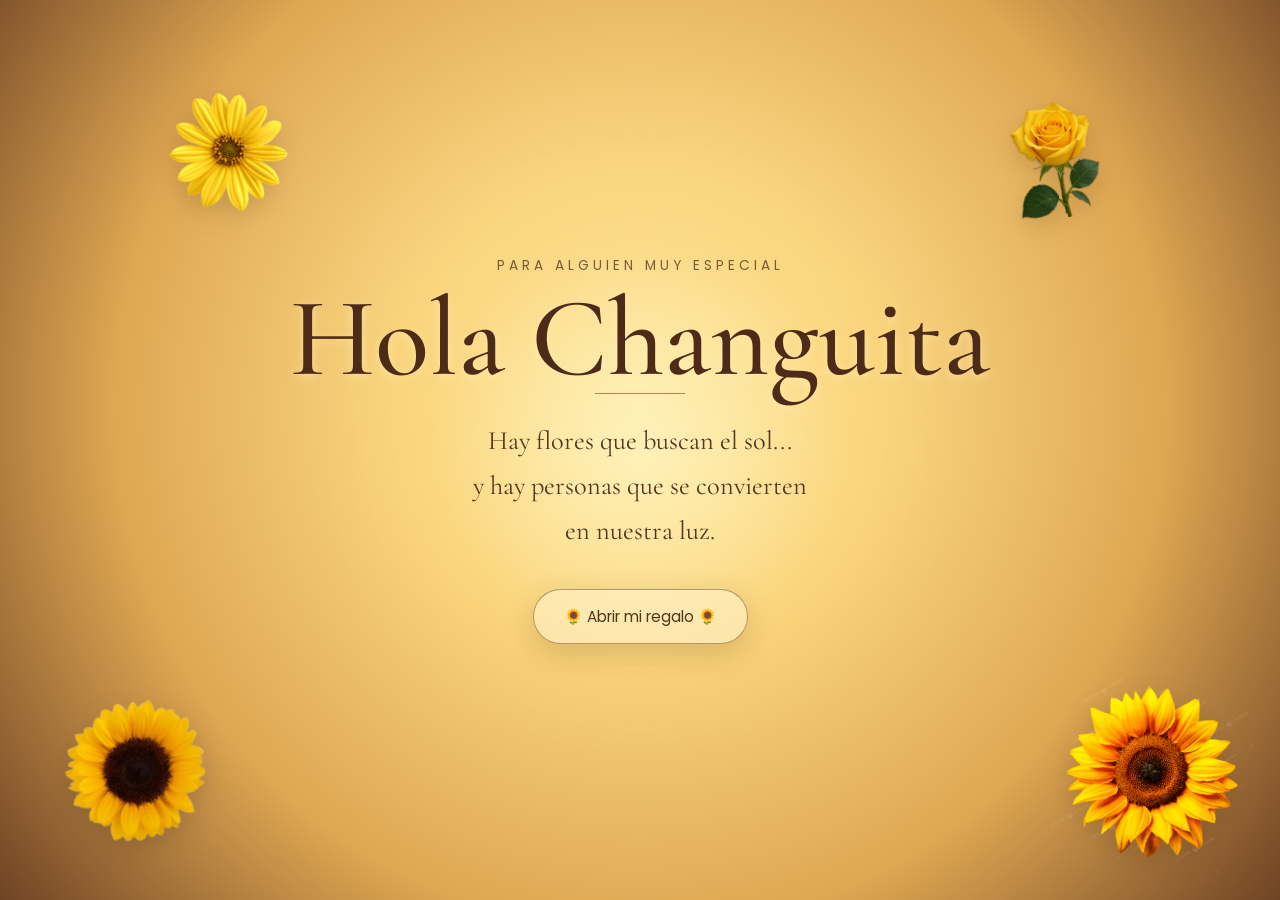
==== index.html @ 6edaa8e0 "Primer commit - proyecto Para-Changuita" ====
<!DOCTYPE html>
<html lang="es">

<head>

    <meta charset="UTF-8">

    <meta name="viewport" content="width=device-width, initial-scale=1.0">

    <title>Para mi Changuita 🌻</title>

    <link rel="stylesheet" href="css/style.css">

</head>


<body class="pagina">


    <!-- =========================================
         TRANSICIÓN ENTRE PÁGINAS
    ========================================== -->

    <div class="transicion-pagina"></div>


    <!-- =========================================
         PÉTALOS
    ========================================== -->

    <div id="petalos"></div>


    <!-- =========================================
         PORTADA
    ========================================== -->

    <main class="hero">

        <div class="luz"></div>


        <!-- Flores decorativas -->

        <img src="img/flores/girasol.png" class="flor-decorativa flor-1" alt="">

        <img src="img/flores/margarita.png" class="flor-decorativa flor-2" alt="">

        <img src="img/flores/girasol2.png" class="flor-decorativa flor-3" alt="">

        <img src="img/flores/rosaamarilla (1).png" class="flor-decorativa flor-4" alt="">


        <!-- =====================================
             CONTENIDO PRINCIPAL
        ====================================== -->

        <div class="hero-contenido">

            <p class="hero-pequeno">
                Para alguien muy especial
            </p>


            <h1>
                Hola Changuita
            </h1>


            


            <div class="linea-dorada"></div>


            <p class="hero-frase">

                Hay flores que buscan el sol...
                <br>

                y hay personas que se convierten
                <br>

                en nuestra luz.

            </p>


            <button id="btnAbrir" class="btn-regalo">
                

                🌻 Abrir mi regalo 🌻

            </button>

        </div>

    </main>


    <script src="js/script.js"></script>

</body>

</html>
---- css/style.css ----
@import url('https://fonts.googleapis.com/css2?family=Cormorant+Garamond:wght@400;500;600&family=Poppins:wght@300;400;500;600&display=swap');


/* =========================================================
   CONFIGURACIÓN GENERAL
========================================================= */

* {
    margin: 0;
    padding: 0;
    box-sizing: border-box;
}

html {
    scroll-behavior: smooth;
}

body {
    margin: 0;
    padding: 0;
    overflow-x: hidden;
    font-family: "Poppins", sans-serif;
    background: #f6d58c;
}

button,
a {
    -webkit-tap-highlight-color: transparent;
}

button {
    font-family: inherit;
}

img {
    max-width: 100%;
}


/* =========================================================
   TRANSICIÓN ENTRE PÁGINAS
========================================================= */

.transicion-pagina {
    position: fixed;
    inset: 0;
    z-index: 9999;
    pointer-events: none;

    background: #f7df9b;

    opacity: 0;

    transition:
        opacity 0.5s ease;
}

body.salir-pagina .transicion-pagina {
    opacity: 1;
}


/* =========================================================
   PÉTALOS
========================================================= */

#petalos {
    position: fixed;
    inset: 0;

    z-index: 20;

    pointer-events: none;
    overflow: hidden;
}

.petalo {
    position: absolute;
    top: -30px;

    pointer-events: none;

    animation:
        caerPetalo linear forwards,
        balanceoPetalo ease-in-out infinite;
}

@keyframes caerPetalo {

    from {
        transform:
            translateY(-30px)
            rotate(0deg);
    }

    to {
        transform:
            translateY(110vh)
            rotate(360deg);
    }
}

@keyframes balanceoPetalo {

    0%,
    100% {
        margin-left: 0;
    }

    50% {
        margin-left: 35px;
    }
}


/* =========================================================
   =========================================================
   PÁGINA 1 — PORTADA
   =========================================================
   ========================================================= */

.hero {

    position: relative;

    min-height: 100vh;
    min-height: 100svh;

    width: 100%;

    display: flex;
    align-items: center;
    justify-content: center;

    overflow: hidden;

    background:
        radial-gradient(
            circle at 50% 45%,

            rgba(255, 239, 180, 0.85),

            rgba(255, 214, 115, 0.45) 30%,

            rgba(214, 151, 62, 0.75) 65%,

            rgba(104, 59, 31, 0.95) 100%
        );
}


/* =========================================================
   LUZ DE PORTADA
========================================================= */

.luz {

    position: absolute;

    width: 650px;
    height: 650px;

    border-radius: 50%;

    background:
        radial-gradient(
            circle,

            rgba(255, 244, 190, 0.75),

            rgba(255, 210, 100, 0.20) 45%,

            transparent 70%
        );

    filter: blur(10px);

    pointer-events: none;
}


/* =========================================================
   CONTENIDO PORTADA
========================================================= */

.hero-contenido {

    position: relative;

    z-index: 10;

    width: min(90%, 850px);

    padding: 40px 20px;

    text-align: center;

    animation:
        aparecerHero
        1.5s
        ease
        forwards;
}

@keyframes aparecerHero {

    from {
        opacity: 0;

        transform:
            translateY(25px);
    }

    to {
        opacity: 1;

        transform:
            translateY(0);
    }
}


.hero-pequeno {

    margin:
        0 0 10px;

    font-size:
        0.85rem;

    letter-spacing:
        4px;

    text-transform:
        uppercase;

    color:
        rgba(80, 48, 25, 0.75);
}


.hero h1 {

    margin: 0;

    font-family:
        "Cormorant Garamond",
        serif;

    font-size:
        clamp(4rem, 10vw, 7rem);

    font-weight:
        500;

    line-height:
        0.95;

    color:
        #4e2b18;

    text-shadow:
        0 3px 10px
        rgba(255, 240, 180, 0.6);
}


.hero h2 {

    margin:
        15px 0 20px;

    font-family:
        "Cormorant Garamond",
        serif;

    font-size:
        clamp(1.8rem, 4vw, 3rem);

    font-weight:
        400;

    font-style:
        italic;

    color:
        #704421;
}


.linea-dorada {

    width:
        90px;

    height:
        1px;

    margin:
        0 auto 25px;

    background:
        #8b5a2b;

    opacity:
        0.7;
}


.hero-frase {

    margin:
        0 auto 35px;

    max-width:
        650px;

    font-family:
        "Cormorant Garamond",
        serif;

    font-size:
        clamp(1.25rem, 3vw, 1.65rem);

    line-height:
        1.7;

    color:
        #57341f;
}


/* =========================================================
   BOTÓN PORTADA
========================================================= */

.btn-regalo {

    position: relative;

    padding:
        15px 30px;

    border:
        1px solid
        rgba(111, 70, 29, 0.5);

    border-radius:
        50px;

    background:
        rgba(255, 245, 210, 0.55);

    color:
        #56331c;

    font-family:
        "Poppins",
        sans-serif;

    font-size:
        0.95rem;

    cursor:
        pointer;

    backdrop-filter:
        blur(8px);

    box-shadow:
        0 10px 30px
        rgba(75, 40, 15, 0.18);

    transition:
        transform 0.3s ease,
        background 0.3s ease,
        box-shadow 0.3s ease;
}

.btn-regalo:hover {

    transform:
        translateY(-4px);

    background:
        rgba(255, 250, 225, 0.85);

    box-shadow:
        0 15px 35px
        rgba(75, 40, 15, 0.25);
}

.btn-regalo:active {

    transform:
        scale(0.97);
}


/* =========================================================
   FLORES DECORATIVAS PORTADA
========================================================= */

.flor-decorativa {

    position:
        absolute;

    z-index:
        2;

    pointer-events:
        none;

    user-select:
        none;

    filter:
        drop-shadow(
            0 8px 12px
            rgba(70, 40, 15, 0.20)
        );

    animation:
        flotarFlor
        5s
        ease-in-out
        infinite;
}

.flor-1 {

    width:
        170px;

    left:
        4%;

    bottom:
        5%;

    transform:
        rotate(-15deg);
}

.flor-2 {

    width:
        125px;

    left:
        13%;

    top:
        10%;

    transform:
        rotate(15deg);

    animation-delay:
        -1s;
}

.flor-3 {

    width:
        180px;

    right:
        3%;

    bottom:
        4%;

    transform:
        rotate(15deg);

    animation-delay:
        -2s;
}

.flor-4 {

    width:
        120px;

    right:
        13%;

    top:
        11%;

    transform:
        rotate(-15deg);

    animation-delay:
        -3s;
}

@keyframes flotarFlor {

    0%,
    100% {
        margin-top:
            0;
    }

    50% {
        margin-top:
            -12px;
    }
}


/* =========================================================
   =========================================================
   PÁGINA 2 — JARDÍN INTERACTIVO
   =========================================================
   ========================================================= */

.jardin {

    position:
        relative;

    min-height:
        100vh;

    min-height:
        100svh;

    width:
        100%;

    overflow:
        hidden;

    padding:
        80px 20px 70px;

    display:
        flex;

    flex-direction:
        column;

    align-items:
        center;

    background:
        radial-gradient(
            circle at 50% 35%,

            rgba(255, 242, 190, 0.95),

            rgba(249, 219, 145, 0.75) 35%,

            rgba(225, 178, 91, 0.75) 70%,

            rgba(125, 76, 39, 0.95) 100%
        );
}


/* =========================================================
   LUZ DEL JARDÍN
========================================================= */

.jardin-luz {

    position:
        absolute;

    width:
        700px;

    height:
        700px;

    top:
        5%;

    left:
        50%;

    transform:
        translateX(-50%);

    border-radius:
        50%;

    background:
        radial-gradient(
            circle,

            rgba(255, 247, 203, 0.65),

            rgba(255, 224, 134, 0.18) 50%,

            transparent 72%
        );

    filter:
        blur(15px);

    pointer-events:
        none;
}


/* =========================================================
   ENCABEZADO JARDÍN
========================================================= */

.jardin-encabezado {

    position:
        relative;

    z-index:
        8;

    width:
        100%;

    max-width:
        720px;

    text-align:
        center;

    margin-bottom:
        45px;
}

.jardin-pequeno {

    margin:
        0 0 8px;

    font-size:
        0.8rem;

    letter-spacing:
        4px;

    text-transform:
        uppercase;

    color:
        rgba(82, 50, 28, 0.72);
}

.jardin h1 {

    margin:
        0;

    font-family:
        "Cormorant Garamond",
        serif;

    font-size:
        clamp(3.2rem, 8vw, 5.5rem);

    font-weight:
        500;

    line-height:
        1;

    color:
        #4e2b18;
}

.jardin-linea {

    width:
        80px;

    height:
        1px;

    margin:
        20px auto;

    background:
        #8b5a2b;

    opacity:
        0.7;
}

.jardin-intro {

    margin:
        0 auto;

    max-width:
        600px;

    font-family:
        "Cormorant Garamond",
        serif;

    font-size:
        1.4rem;

    line-height:
        1.6;

    color:
        #5b3820;
}

.jardin-instruccion {

    margin:
        22px 0 0;

    font-size:
        0.82rem;

    letter-spacing:
        1px;

    color:
        rgba(77, 46, 25, 0.7);
}


/* =========================================================
   FLORES INTERACTIVAS
========================================================= */

.jardin-flores {

    position:
        relative;

    z-index:
        4;

    width:
        min(900px, 100%);

    height:
        470px;

    margin:
        0 auto;
}

.flor-interactiva {

    position:
        absolute;

    display:
        flex;

    align-items:
        center;

    justify-content:
        center;

    padding:
        0;

    border:
        none;

    background:
        transparent;

    cursor:
        pointer;

    z-index:
        6;

    transition:
        filter 0.35s ease;
}

.flor-interactiva img {

    display:
        block;

    width:
        100%;

    height:
        auto;

    pointer-events:
        none;

    filter:
        drop-shadow(
            0 12px 12px
            rgba(70, 40, 15, 0.18)
        );

    transition:
        transform 0.35s ease,
        filter 0.35s ease;
}

.flor-interactiva:hover img {

    transform:
        translateY(-8px)
        scale(1.08);

    filter:
        brightness(1.08)
        drop-shadow(
            0 15px 18px
            rgba(70, 40, 15, 0.25)
        );
}

.flor-interactiva:active img {

    transform:
        translateY(-3px)
        scale(0.96);
}


/* =========================================================
   POSICIONES DE FLORES
========================================================= */

.flor-interactiva-1 {

    width:
        155px;

    left:
        5%;

    bottom:
        55px;

    transform:
        rotate(-8deg);
}

.flor-interactiva-2 {

    width:
        130px;

    left:
        27%;

    top:
        70px;

    transform:
        rotate(7deg);
}

.flor-interactiva-3 {

    width:
        175px;

    left:
        50%;

    bottom:
        35px;

    transform:
        translateX(-50%)
        rotate(-4deg);
}

.flor-interactiva-4 {

    width:
        135px;

    right:
        27%;

    top:
        65px;

    transform:
        rotate(-7deg);
}

.flor-interactiva-5 {

    width:
        155px;

    right:
        5%;

    bottom:
        55px;

    transform:
        rotate(8deg);
}


/* =========================================================
   HOJAS
========================================================= */

.hoja {

    position:
        absolute;

    pointer-events:
        none;

    z-index:
        2;

    opacity:
        0.85;

    filter:
        drop-shadow(
            0 8px 10px
            rgba(60, 40, 15, 0.15)
        );
}

.hoja-1 {

    width:
        190px;

    left:
        12%;

    bottom:
        5px;

    transform:
        rotate(-15deg);
}

.hoja-2 {

    width:
        180px;

    right:
        12%;

    bottom:
        5px;

    transform:
        scaleX(-1)
        rotate(-15deg);
}


/* =========================================================
   ABEJAS — JARDÍN INTERACTIVO
========================================================= */

.jardin-abejas {

    position:
        absolute;

    inset:
        0;

    z-index:
        7;

    pointer-events:
        none;

    overflow:
        hidden;
}

.jardin-abeja {

    position:
        absolute;

    width:
        48px;

    height:
        auto;

    object-fit:
        contain;

    filter:
        drop-shadow(
            0 5px 5px
            rgba(50, 30, 15, 0.20)
        );
}


/* abeja 1 */

.jardin-abeja-1 {

    left:
        12%;

    top:
        38%;

    animation:
        jardinVuelo1
        13s
        ease-in-out
        infinite;
}


/* abeja 2 */

.jardin-abeja-2 {

    right:
        13%;

    top:
        35%;

    animation:
        jardinVuelo2
        15s
        ease-in-out
        infinite;
}


/* abeja 3 */

.jardin-abeja-3 {

    left:
        40%;

    top:
        18%;

    animation:
        jardinVuelo3
        17s
        ease-in-out
        infinite;
}


/* abeja 4 */

.jardin-abeja-4 {

    right:
        35%;

    bottom:
        25%;

    animation:
        jardinVuelo4
        14s
        ease-in-out
        infinite;
}


/* =========================================================
   MOVIMIENTOS ABEJAS
========================================================= */

@keyframes jardinVuelo1 {

    0%,
    100% {
        transform:
            translate(0, 0)
            rotate(8deg);
    }

    25% {
        transform:
            translate(100px, -35px)
            rotate(-8deg);
    }

    50% {
        transform:
            translate(180px, 35px)
            rotate(10deg);
    }

    75% {
        transform:
            translate(70px, 80px)
            rotate(-5deg);
    }
}


@keyframes jardinVuelo2 {

    0%,
    100% {
        transform:
            translate(0, 0)
            rotate(-7deg);
    }

    25% {
        transform:
            translate(-110px, -45px)
            rotate(8deg);
    }

    50% {
        transform:
            translate(-190px, 30px)
            rotate(-8deg);
    }

    75% {
        transform:
            translate(-80px, 80px)
            rotate(5deg);
    }
}


@keyframes jardinVuelo3 {

    0%,
    100% {
        transform:
            translate(0, 0)
            rotate(5deg);
    }

    30% {
        transform:
            translate(90px, 70px)
            rotate(-8deg);
    }

    60% {
        transform:
            translate(-80px, 130px)
            rotate(8deg);
    }
}


@keyframes jardinVuelo4 {

    0%,
    100% {
        transform:
            translate(0, 0)
            rotate(-5deg);
    }

    30% {
        transform:
            translate(-100px, -60px)
            rotate(8deg);
    }

    60% {
        transform:
            translate(80px, -100px)
            rotate(-8deg);
    }
}


/* =========================================================
   RAMOS INFERIORES — JARDÍN
========================================================= */

.jardin-ramos {

    position:
        absolute;

    inset:
        0;

    z-index:
        3;

    pointer-events:
        none;

    overflow:
        hidden;
}

.jardin-ramo {

    position:
        absolute;

    height:
        auto;

    filter:
        drop-shadow(
            0 12px 14px
            rgba(60, 30, 15, 0.22)
        );

    animation:
        jardinRamoRespira
        6s
        ease-in-out
        infinite;
}

.jardin-ramo-1 {

    width:
        250px;

    left:
        -25px;

    bottom:
        -15px;

    transform:
        rotate(-8deg);
}

.jardin-ramo-2 {

    width:
        250px;

    right:
        -25px;

    bottom:
        -15px;

    transform:
        scaleX(-1)
        rotate(-8deg);

    animation-delay:
        -2s;
}

@keyframes jardinRamoRespira {

    0%,
    100% {
        margin-top:
            0;
    }

    50% {
        margin-top:
            -7px;
    }
}


/* =========================================================
   CONTINUAR
========================================================= */

.jardin-continuar {

    position:
        relative;

    z-index:
        8;

    margin-top:
        15px;

    text-align:
        center;
}

.jardin-continuar p {

    margin:
        0 0 18px;

    font-family:
        "Cormorant Garamond",
        serif;

    font-size:
        1.25rem;

    font-style:
        italic;

    color:
        #593720;
}

.btn-continuar {

    display:
        inline-flex;

    align-items:
        center;

    justify-content:
        center;

    padding:
        14px 28px;

    border:
        1px solid
        rgba(110, 69, 30, 0.45);

    border-radius:
        50px;

    background:
        rgba(255, 247, 214, 0.58);

    color:
        #56331c;

    font-size:
        0.9rem;

    text-decoration:
        none;

    backdrop-filter:
        blur(8px);

    box-shadow:
        0 10px 25px
        rgba(70, 40, 15, 0.15);

    transition:
        transform 0.3s ease,
        background 0.3s ease,
        box-shadow 0.3s ease;
}

.btn-continuar:hover {

    transform:
        translateY(-4px);

    background:
        rgba(255, 251, 231, 0.88);

    box-shadow:
        0 15px 30px
        rgba(70, 40, 15, 0.22);
}

.btn-continuar:active {
    transform:
        scale(0.97);
}


/* =========================================================
   MODAL DE LAS FLORES
========================================================= */

.mensaje-flor {

    position:
        fixed;

    inset:
        0;

    z-index:
        1000;

    display:
        flex;

    align-items:
        center;

    justify-content:
        center;

    padding:
        25px;

    background:
        rgba(57, 33, 18, 0.42);

    backdrop-filter:
        blur(7px);

    opacity:
        0;

    visibility:
        hidden;

    transition:
        opacity 0.35s ease,
        visibility 0.35s ease;
}

.mensaje-flor.activo {

    opacity:
        1;

    visibility:
        visible;
}


.mensaje-flor-contenido {

    position:
        relative;

    width:
        min(90%, 440px);

    padding:
        40px 30px 35px;

    text-align:
        center;

    border-radius:
        25px;

    background:
        linear-gradient(
            145deg,
            rgba(255, 249, 226, 0.98),
            rgba(255, 232, 174, 0.96)
        );

    box-shadow:
        0 25px 70px
        rgba(45, 24, 10, 0.3);

    transform:
        translateY(20px)
        scale(0.94);

    transition:
        transform 0.4s ease;
}


/* CORRECCIÓN IMPORTANTE */

.mensaje-flor.activo
.mensaje-flor-contenido {

    transform:
        translateY(0)
        scale(1);
}


.cerrar-mensaje {

    position:
        absolute;

    top:
        12px;

    right:
        16px;

    width:
        35px;

    height:
        35px;

    border:
        none;

    border-radius:
        50%;

    background:
        rgba(100, 60, 25, 0.08);

    color:
        #654020;

    font-size:
        1.7rem;

    line-height:
        1;

    cursor:
        pointer;

    transition:
        background 0.25s ease,
        transform 0.25s ease;
}

.cerrar-mensaje:hover {

    background:
        rgba(100, 60, 25, 0.15);

    transform:
        rotate(90deg);
}


.flor-mensaje-icono {

    width:
        130px;

    height:
        130px;

    margin:
        0 auto 15px;

    display:
        flex;

    align-items:
        center;

    justify-content:
        center;
}

.flor-mensaje-icono img {

    width:
        100%;

    height:
        100%;

    object-fit:
        contain;

    filter:
        drop-shadow(
            0 10px 10px
            rgba(80, 45, 15, 0.16)
        );
}

#textoFlor {

    margin:
        10px auto 0;

    max-width:
        350px;

    font-family:
        "Cormorant Garamond",
        serif;

    font-size:
        1.55rem;

    line-height:
        1.5;

    color:
        #54321f;
}


/* =========================================================
   =========================================================
   PÁGINA 3 — GRAN JARDÍN FINAL
   =========================================================
   ========================================================= */

.gran-jardin {

    position:
        relative;

    width:
        100%;

    min-height:
        100vh;

    min-height:
        100svh;

    overflow:
        hidden;

    display:
        flex;

    align-items:
        center;

    justify-content:
        center;

    background:
        linear-gradient(
            180deg,
            #f6d58c 0%,
            #edb86f 32%,
            #c97850 68%,
            #633d35 100%
        );
}


/* =========================================================
   ATARDECER
========================================================= */

.jardin-atardecer {

    position:
        absolute;

    width:
        900px;

    height:
        900px;

    top:
        50%;

    left:
        50%;

    transform:
        translate(-50%, -50%);

    border-radius:
        50%;

    background:
        radial-gradient(
            circle,

            rgba(255, 239, 174, 0.75),

            rgba(255, 203, 105, 0.35) 35%,

            rgba(232, 139, 82, 0.12) 60%,

            transparent 75%
        );

    filter:
        blur(12px);

    pointer-events:
        none;
}


/* =========================================================
   DESTELLOS
========================================================= */

.destellos {

    position:
        absolute;

    inset:
        0;

    z-index:
        4;

    pointer-events:
        none;
}

.destello {

    position:
        absolute;

    font-family:
        "Cormorant Garamond",
        serif;

    color:
        rgba(255, 239, 174, 0.75);

    text-shadow:
        0 0 12px
        rgba(255, 239, 174, 0.8);

    animation:
        destelloBrillar
        4s
        ease-in-out
        infinite;
}

.destello-1 {
    left: 18%;
    top: 18%;
    font-size: 1.3rem;
}

.destello-2 {
    left: 30%;
    top: 12%;
    font-size: 0.9rem;
    animation-delay: -1s;
}

.destello-3 {
    right: 22%;
    top: 20%;
    font-size: 1.4rem;
    animation-delay: -2s;
}

.destello-4 {
    right: 14%;
    top: 35%;
    font-size: 0.9rem;
    animation-delay: -3s;
}

.destello-5 {
    left: 12%;
    top: 42%;
    font-size: 1rem;
    animation-delay: -1.5s;
}

.destello-6 {
    right: 35%;
    top: 14%;
    font-size: 0.8rem;
    animation-delay: -2.5s;
}

.destello-7 {
    left: 27%;
    bottom: 23%;
    font-size: 1.2rem;
    animation-delay: -0.7s;
}

.destello-8 {
    right: 28%;
    bottom: 26%;
    font-size: 0.9rem;
    animation-delay: -3.2s;
}

@keyframes destelloBrillar {

    0%,
    100% {
        opacity:
            0.25;

        transform:
            scale(0.8)
            rotate(0deg);
    }

    50% {
        opacity:
            1;

        transform:
            scale(1.25)
            rotate(20deg);
    }
}


/* =========================================================
   RAMOS — GRAN JARDÍN FINAL
========================================================= */

.ramos {

    position:
        absolute;

    inset:
        0;

    z-index:
        5;

    pointer-events:
        none;

    overflow:
        hidden;
}

.ramo {

    position:
        absolute;

    height:
        auto;

    filter:
        drop-shadow(
            0 15px 18px
            rgba(60, 30, 15, 0.25)
        );

    animation:
        ramoFlotar
        7s
        ease-in-out
        infinite;
}


/* ramo inferior izquierdo */

.ramo-1 {

    width:
        260px;

    left:
        -35px;

    bottom:
        -30px;

    transform:
        rotate(-7deg);
}


/* ramo superior izquierdo */

.ramo-2 {

    width:
        190px;

    left:
        -35px;

    top:
        5%;

    transform:
        rotate(8deg);

    animation-delay:
        -2s;
}


/* ramo inferior derecho */

.ramo-3 {

    width:
        270px;

    right:
        -40px;

    bottom:
        -30px;

    transform:
        scaleX(-1)
        rotate(-7deg);

    animation-delay:
        -3s;
}


/* ramo superior derecho */

.ramo-4 {

    width:
        190px;

    right:
        -35px;

    top:
        7%;

    transform:
        scaleX(-1)
        rotate(8deg);

    animation-delay:
        -4s;
}

@keyframes ramoFlotar {

    0%,
    100% {
        margin-top:
            0;
    }

    50% {
        margin-top:
            -8px;
    }
}


/* =========================================================
   ABEJAS — GRAN JARDÍN FINAL
========================================================= */

.enjambre {

    position:
        absolute;

    inset:
        0;

    z-index:
        8;

    pointer-events:
        none;

    overflow:
        hidden;
}

.abeja {

    position:
        absolute;

    width:
        48px;

    height:
        auto;

    object-fit:
        contain;

    filter:
        drop-shadow(
            0 6px 7px
            rgba(45, 25, 12, 0.25)
        );
}


/* abeja 1 */

.abeja-1 {

    left:
        17%;

    top:
        30%;

    animation:
        abejaVuelo1
        14s
        ease-in-out
        infinite;
}


/* abeja 2 */

.abeja-2 {

    right:
        17%;

    top:
        27%;

    animation:
        abejaVuelo2
        16s
        ease-in-out
        infinite;
}


/* abeja 3 */

.abeja-3 {

    left:
        30%;

    top:
        16%;

    animation:
        abejaVuelo3
        18s
        ease-in-out
        infinite;
}


/* abeja 4 */

.abeja-4 {

    right:
        32%;

    top:
        16%;

    animation:
        abejaVuelo4
        15s
        ease-in-out
        infinite;
}


/* abeja 5 */

.abeja-5 {

    left:
        38%;

    bottom:
        22%;

    animation:
        abejaVuelo5
        17s
        ease-in-out
        infinite;
}


/* abeja 6 */

.abeja-6 {

    right:
        37%;

    bottom:
        24%;

    animation:
        abejaVuelo6
        19s
        ease-in-out
        infinite;
}


/* =========================================================
   ANIMACIONES ABEJAS FINALES
========================================================= */

@keyframes abejaVuelo1 {

    0%,
    100% {
        transform:
            translate(0, 0)
            rotate(5deg);
    }

    25% {
        transform:
            translate(90px, -50px)
            rotate(-8deg);
    }

    50% {
        transform:
            translate(150px, 30px)
            rotate(8deg);
    }

    75% {
        transform:
            translate(50px, 90px)
            rotate(-4deg);
    }
}


@keyframes abejaVuelo2 {

    0%,
    100% {
        transform:
            translate(0, 0)
            rotate(-5deg);
    }

    25% {
        transform:
            translate(-100px, -40px)
            rotate(8deg);
    }

    50% {
        transform:
            translate(-160px, 45px)
            rotate(-7deg);
    }

    75% {
        transform:
            translate(-60px, 80px)
            rotate(5deg);
    }
}


@keyframes abejaVuelo3 {

    0%,
    100% {
        transform:
            translate(0, 0)
            rotate(6deg);
    }

    30% {
        transform:
            translate(100px, 70px)
            rotate(-7deg);
    }

    60% {
        transform:
            translate(-60px, 120px)
            rotate(8deg);
    }
}


@keyframes abejaVuelo4 {

    0%,
    100% {
        transform:
            translate(0, 0)
            rotate(-5deg);
    }

    30% {
        transform:
            translate(-100px, 60px)
            rotate(7deg);
    }

    60% {
        transform:
            translate(70px, 125px)
            rotate(-8deg);
    }
}


@keyframes abejaVuelo5 {

    0%,
    100% {
        transform:
            translate(0, 0)
            rotate(4deg);
    }

    35% {
        transform:
            translate(-110px, -70px)
            rotate(-7deg);
    }

    70% {
        transform:
            translate(80px, -100px)
            rotate(7deg);
    }
}


@keyframes abejaVuelo6 {

    0%,
    100% {
        transform:
            translate(0, 0)
            rotate(-5deg);
    }

    35% {
        transform:
            translate(100px, -60px)
            rotate(7deg);
    }

    70% {
        transform:
            translate(-80px, -100px)
            rotate(-8deg);
    }
}


/* =========================================================
   CONTENIDO FINAL
========================================================= */

.gran-jardin-contenido {

    position:
        relative;

    z-index:
        20;

    width:
        min(90%, 700px);

    padding:
        40px 20px;

    text-align:
        center;

    animation:
        aparecerJardinFinal
        1.5s
        ease
        forwards;
}

@keyframes aparecerJardinFinal {

    from {
        opacity:
            0;

        transform:
            translateY(25px);
    }

    to {
        opacity:
            1;

        transform:
            translateY(0);
    }
}


.jardin-final {

    margin:
        0 0 10px;

    font-size:
        0.8rem;

    letter-spacing:
        3px;

    text-transform:
        uppercase;

    color:
        rgba(75, 40, 28, 0.72);
}


.gran-jardin .jardin-linea {

    width:
        80px;

    height:
        1px;

    margin:
        20px auto;

    background:
        rgba(88, 47, 30, 0.7);
}


.gran-jardin h1 {

    margin:
        0;

    font-family:
        "Cormorant Garamond",
        serif;

    font-size:
        clamp(4rem, 10vw, 7rem);

    font-weight:
        500;

    line-height:
        0.95;

    color:
        #4d2b22;

    text-shadow:
        0 3px 15px
        rgba(255, 230, 160, 0.35);
}


.gran-jardin-texto {

    margin:
        25px auto 20px;

    font-family:
        "Cormorant Garamond",
        serif;

    font-size:
        clamp(1.25rem, 3vw, 1.6rem);

    line-height:
        1.55;

    color:
        #553328;
}


.gran-jardin-dedicatoria {

    margin:
        10px 0 0;

    font-family:
        "Cormorant Garamond",
        serif;

    font-size:
        1.45rem;

    font-style:
        italic;

    color:
        #573126;
}


/* =========================================================
   FLORES CENTRALES
========================================================= */

.flores-centro {

    display:
        flex;

    justify-content:
        center;

    align-items:
        center;

    gap:
        12px;

    margin:
        22px 0;
}

.flores-centro span {

    display:
        inline-block;

    font-size:
        1.7rem;

    animation:
        latidoFlor
        3s
        ease-in-out
        infinite;
}

.flores-centro span:nth-child(2) {
    animation-delay:
        -1s;
}

.flores-centro span:nth-child(3) {
    animation-delay:
        -2s;
}

@keyframes latidoFlor {

    0%,
    100% {
        transform:
            translateY(0)
            scale(1);
    }

    50% {
        transform:
            translateY(-5px)
            scale(1.08);
    }
}


/* =========================================================
   ÚLTIMA SORPRESA
========================================================= */

.sorpresa-final {

    margin-top:
        28px;

    text-align:
        center;
}

.sorpresa-final p {

    margin:
        0 0 12px;

    font-family:
        "Cormorant Garamond",
        serif;

    font-size:
        1.15rem;

    font-style:
        italic;

    color:
        rgba(76, 40, 30, 0.78);
}


/* =========================================================
   BOTÓN SORPRESA
========================================================= */

.btn-flores {

    padding:
        13px 27px;

    border:
        1px solid
        rgba(110, 69, 30, 0.45);

    border-radius:
        50px;

    background:
        rgba(255, 247, 214, 0.58);

    color:
        #56331c;

    font-family:
        "Poppins",
        sans-serif;

    font-size:
        0.85rem;

    cursor:
        pointer;

    backdrop-filter:
        blur(8px);

    box-shadow:
        0 10px 25px
        rgba(70, 40, 15, 0.18);

    transition:
        transform 0.3s ease,
        background 0.3s ease,
        box-shadow 0.3s ease;
}

.btn-flores:hover {

    transform:
        translateY(-4px);

    background:
        rgba(255, 251, 231, 0.9);

    box-shadow:
        0 15px 35px
        rgba(70, 40, 15, 0.25);
}

.btn-flores:active {

    transform:
        scale(0.95);
}

.btn-flores:disabled {

    cursor:
        default;

    opacity:
        0.75;
}


/* =========================================================
   FLORES DISPARADAS
========================================================= */

.flor-disparada {

    position:
        fixed;

    left:
        50%;

    bottom:
        45px;

    z-index:
        100;

    pointer-events:
        none;

    width:
        45px;

    height:
        45px;

    object-fit:
        contain;

    filter:
        drop-shadow(
            0 6px 8px
            rgba(60, 30, 15, 0.25)
        );

    animation:
        dispararFlor
        2.2s
        cubic-bezier(.15, .75, .25, 1)
        forwards;
}

@keyframes dispararFlor {

    0% {

        opacity:
            0;

        transform:
            translate(-50%, 0)
            scale(0.2)
            rotate(0deg);
    }

    10% {
        opacity:
            1;
    }

    45% {
        opacity:
            1;
    }

    100% {

        opacity:
            0;

        transform:
            translate(
                calc(-50% + var(--x)),
                var(--y)
            )
            scale(var(--escala))
            rotate(var(--rotacion));
    }
}


/* =========================================================
   PIE FINAL
========================================================= */

.gran-jardin-pie {

    position:
        absolute;

    z-index:
        25;

    bottom:
        25px;

    left:
        50%;

    transform:
        translateX(-50%);

    display:
        flex;

    align-items:
        center;

    gap:
        12px;

    white-space:
        nowrap;

    font-family:
        "Cormorant Garamond",
        serif;

    font-size:
        1rem;

    font-style:
        italic;

    color:
        rgba(76, 40, 30, 0.72);
}


/* =========================================================
   =========================================================
   RESPONSIVE — TABLET
   =========================================================
   ========================================================= */

@media (max-width: 900px) {

    /* -----------------------------------------
       JARDÍN
    ----------------------------------------- */

    .jardin-flores {
        max-width:
            760px;
    }

    .flor-interactiva-1 {
        left:
            2%;
    }

    .flor-interactiva-5 {
        right:
            2%;
    }

    .jardin-ramo-1 {
        width:
            220px;
    }

    .jardin-ramo-2 {
        width:
            220px;
    }


    /* -----------------------------------------
       GRAN JARDÍN
    ----------------------------------------- */

    .ramo-1 {
        width:
            220px;
    }

    .ramo-2 {
        width:
            160px;
    }

    .ramo-3 {
        width:
            230px;
    }

    .ramo-4 {
        width:
            160px;
    }

    .abeja {
        width:
            42px;
    }
}


/* =========================================================
   =========================================================
   RESPONSIVE — MÓVIL
   =========================================================
   ========================================================= */

@media (max-width: 700px) {


    /* =====================================================
       PORTADA
    ===================================================== */

    .hero {

        min-height:
            100svh;
    }

    .hero-contenido {

        width:
            94%;

        padding:
            30px 18px;
    }

    .hero-pequeno {

        font-size:
            0.72rem;

        letter-spacing:
            3px;
    }

    .hero h1 {

        font-size:
            clamp(3.4rem, 16vw, 5rem);
    }

    .hero h2 {

        font-size:
            clamp(1.7rem, 7vw, 2.4rem);

        margin:
            12px 0 18px;
    }

    .hero-frase {

        max-width:
            340px;

        font-size:
            1.2rem;

        line-height:
            1.55;
    }

    .btn-regalo {

        padding:
            14px 24px;

        font-size:
            0.85rem;
    }

    .flor-1 {

        width:
            110px;

        left:
            -20px;

        bottom:
            2%;
    }

    .flor-2 {

        width:
            80px;

        left:
            -10px;

        top:
            8%;
    }

    .flor-3 {

        width:
            120px;

        right:
            -20px;

        bottom:
            3%;
    }

    .flor-4 {

        width:
            80px;

        right:
            -5px;

        top:
            8%;
    }


    /* =====================================================
       JARDÍN INTERACTIVO
    ===================================================== */

    .jardin {

        min-height:
            100svh;

        padding:
            65px 15px 55px;
    }

    .jardin-encabezado {

        margin-bottom:
            15px;
    }

    .jardin-pequeno {

        font-size:
            0.7rem;

        letter-spacing:
            3px;
    }

    .jardin h1 {

        font-size:
            clamp(3rem, 13vw, 4.5rem);
    }

    .jardin-linea {

        margin:
            15px auto;
    }

    .jardin-intro {

        max-width:
            360px;

        font-size:
            1.2rem;

        line-height:
            1.5;
    }

    .jardin-instruccion {

        margin-top:
            15px;

        font-size:
            0.72rem;
    }


    /* -----------------------------------------
       FLORES
    ----------------------------------------- */

    .jardin-flores {

        width:
            100%;

        max-width:
            420px;

        height:
            440px;

        margin-top:
            5px;
    }

    .flor-interactiva-1 {

        width:
            110px;

        left:
            0;

        bottom:
            65px;
    }

    .flor-interactiva-2 {

        width:
            95px;

        left:
            23%;

        top:
            50px;
    }

    .flor-interactiva-3 {

        width:
            125px;

        bottom:
            45px;
    }

    .flor-interactiva-4 {

        width:
            100px;

        right:
            23%;

        top:
            50px;
    }

    .flor-interactiva-5 {

        width:
            110px;

        right:
            0;

        bottom:
            65px;
    }


    /* -----------------------------------------
       HOJAS
    ----------------------------------------- */

    .hoja-1 {

        width:
            125px;

        left:
            -5px;

        bottom:
            0;
    }

    .hoja-2 {

        width:
            120px;

        right:
            -5px;

        bottom:
            0;
    }


    /* -----------------------------------------
       ABEJAS
    ----------------------------------------- */

    .jardin-abeja {

        width:
            34px;
    }

    .jardin-abeja-1 {

        left:
            7%;

        top:
            35%;
    }

    .jardin-abeja-2 {

        right:
            7%;

        top:
            34%;
    }

    .jardin-abeja-3 {

        left:
            42%;

        top:
            20%;
    }

    .jardin-abeja-4 {

        right:
            35%;

        bottom:
            28%;
    }


    /* -----------------------------------------
       RAMOS
    ----------------------------------------- */

    .jardin-ramo-1 {

        width:
            155px;

        left:
            -45px;

        bottom:
            -5px;
    }

    .jardin-ramo-2 {

        width:
            155px;

        right:
            -45px;

        bottom:
            -5px;
    }


    /* -----------------------------------------
       CONTINUAR
    ----------------------------------------- */

    .jardin-continuar {

        margin-top:
            5px;
    }

    .jardin-continuar p {

        font-size:
            1.1rem;

        padding:
            0 10px;
    }

    .btn-continuar {

        padding:
            13px 23px;

        font-size:
            0.82rem;
    }


    /* -----------------------------------------
       MODAL
    ----------------------------------------- */

    .mensaje-flor {

        padding:
            18px;
    }

    .mensaje-flor-contenido {

        width:
            min(94%, 420px);

        padding:
            35px 22px 30px;

        border-radius:
            22px;
    }

    .flor-mensaje-icono {

        width:
            110px;

        height:
            110px;
    }

    #textoFlor {

        font-size:
            1.35rem;

        line-height:
            1.45;
    }


    /* =====================================================
       GRAN JARDÍN FINAL
    ===================================================== */

    .gran-jardin {

        min-height:
            100svh;

        padding:
            30px 0 65px;
    }


    /* -----------------------------------------
       LUZ
    ----------------------------------------- */

    .jardin-atardecer {

        width:
            600px;

        height:
            600px;
    }


    /* -----------------------------------------
       CONTENIDO
    ----------------------------------------- */

    .gran-jardin-contenido {

        width:
            92%;

        max-width:
            500px;

        padding:
            25px 15px;
    }

    .jardin-final {

        font-size:
            0.68rem;

        letter-spacing:
            2px;
    }

    .gran-jardin h1 {

        font-size:
            clamp(3.5rem, 16vw, 5.2rem);
    }

    .gran-jardin .jardin-linea {

        margin:
            15px auto;
    }

    .gran-jardin-texto {

        margin:
            20px auto 15px;

        font-size:
            1.2rem;

        line-height:
            1.5;
    }

    .gran-jardin-dedicatoria {

        font-size:
            1.3rem;
    }


    /* -----------------------------------------
       FLORES CENTRALES
    ----------------------------------------- */

    .flores-centro {

        gap:
            8px;

        margin:
            18px 0;
    }

    .flores-centro span {

        font-size:
            1.5rem;
    }


    /* -----------------------------------------
       SORPRESA
    ----------------------------------------- */

    .sorpresa-final {

        margin-top:
            22px;
    }

    .sorpresa-final p {

        font-size:
            1rem;
    }

    .btn-flores {

        padding:
            12px 20px;

        font-size:
            0.78rem;
    }


    /* -----------------------------------------
       RAMOS FINALES
    ----------------------------------------- */

    .ramo-1 {

        width:
            170px;

        left:
            -45px;

        bottom:
            5px;
    }

    .ramo-2 {

        width:
            125px;

        left:
            -30px;

        top:
            15px;
    }

    .ramo-3 {

        width:
            175px;

        right:
            -45px;

        bottom:
            5px;
    }

    .ramo-4 {

        width:
            125px;

        right:
            -30px;

        top:
            20px;
    }


    /* -----------------------------------------
       ABEJAS FINALES
    ----------------------------------------- */

    .abeja {

        width:
            34px;
    }

    .abeja-1 {

        left:
            8%;

        top:
            30%;
    }

    .abeja-2 {

        right:
            8%;

        top:
            29%;
    }

    .abeja-3 {

        left:
            25%;

        top:
            17%;
    }

    .abeja-4 {

        right:
            25%;

        top:
            18%;
    }

    .abeja-5 {

        left:
            32%;

        bottom:
            20%;
    }

    .abeja-6 {

        right:
            30%;

        bottom:
            21%;
    }


    /* -----------------------------------------
       FLORES DISPARADAS
    ----------------------------------------- */

    .flor-disparada {

        width:
            38px;

        height:
            38px;
    }


    /* -----------------------------------------
       PIE FINAL
    ----------------------------------------- */

    .gran-jardin-pie {

        bottom:
            12px;

        font-size:
            0.85rem;

        gap:
            8px;
    }
}


/* =========================================================
   MÓVILES MUY PEQUEÑOS
========================================================= */

@media (max-width: 380px) {

    .hero h1 {
        font-size:
            3.3rem;
    }

    .hero h2 {
        font-size:
            1.65rem;
    }

    .hero-frase {
        font-size:
            1.1rem;
    }


    .jardin {
        padding-top:
            55px;
    }

    .jardin h1 {
        font-size:
            2.9rem;
    }

    .jardin-intro {
        font-size:
            1.1rem;
    }

    .jardin-flores {
        height:
            410px;
    }

    .flor-interactiva-1 {
        width:
            95px;
    }

    .flor-interactiva-2 {
        width:
            82px;
    }

    .flor-interactiva-3 {
        width:
            110px;
    }

    .flor-interactiva-4 {
        width:
            87px;
    }

    .flor-interactiva-5 {
        width:
            95px;
    }

    .jardin-ramo-1,
    .jardin-ramo-2 {
        width:
            135px;
    }


    .gran-jardin-contenido {
        width:
            94%;

        padding:
            20px 10px;
    }

    .gran-jardin h1 {
        font-size:
            3.3rem;
    }

    .gran-jardin-texto {
        font-size:
            1.1rem;
    }

    .gran-jardin-dedicatoria {
        font-size:
            1.2rem;
    }

    .ramo-1 {
        width:
            140px;

        left:
            -45px;
    }

    .ramo-2 {
        width:
            105px;

        left:
            -30px;
    }

    .ramo-3 {
        width:
            145px;

        right:
            -45px;
    }

    .ramo-4 {
        width:
            105px;

        right:
            -30px;
    }

    .abeja {
        width:
            29px;
    }

    .gran-jardin-pie {
        font-size:
            0.78rem;
    }
}


/* =========================================================
   REDUCCIÓN DE MOVIMIENTO
========================================================= */

@media (prefers-reduced-motion: reduce) {

    *,
    *::before,
    *::after {

        animation-duration:
            0.01ms !important;

        animation-iteration-count:
            1 !important;

        scroll-behavior:
            auto !important;

        transition-duration:
            0.01ms !important;
    }
}
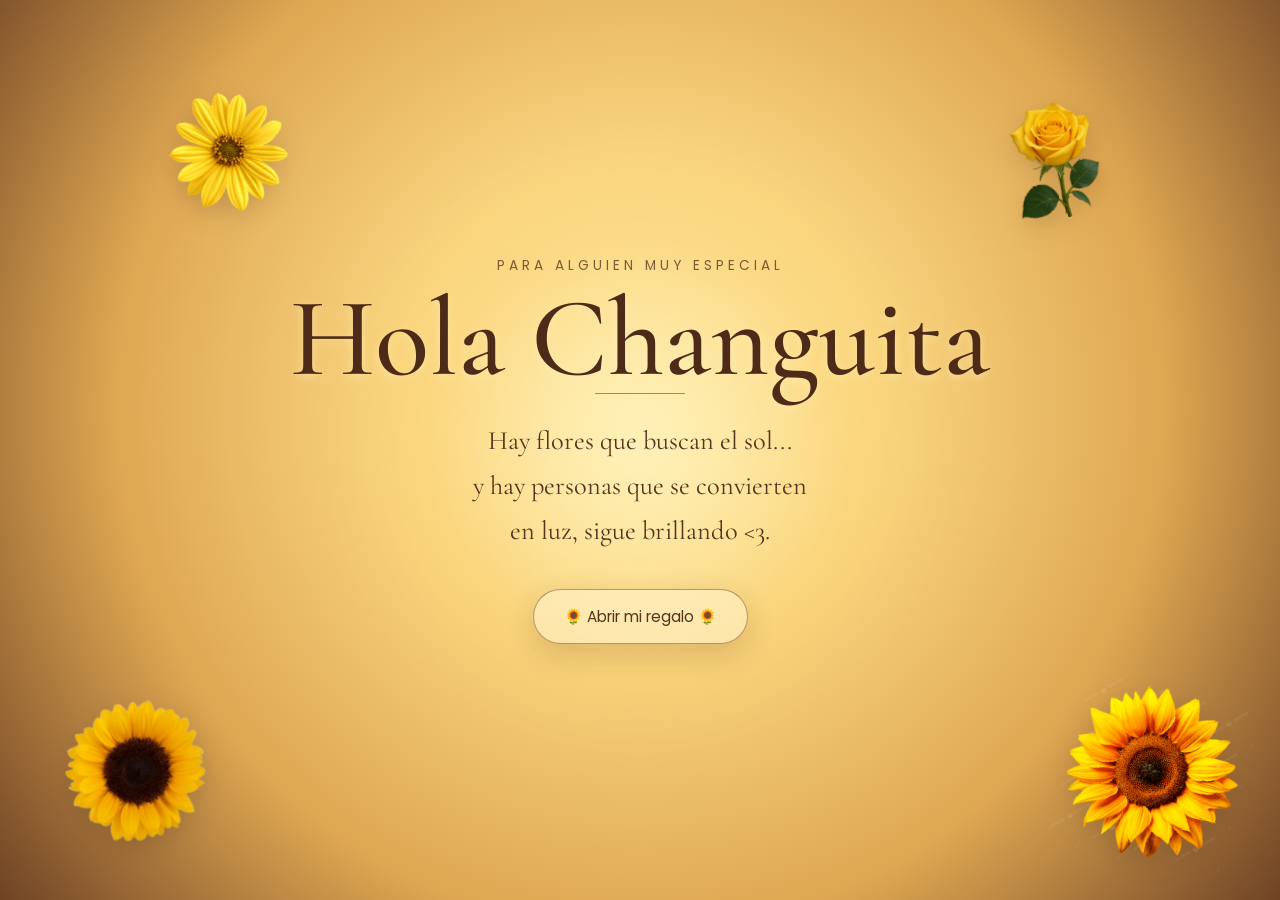
==== commit 123f8f79: "Ajuste" ====
--- a/index.html
+++ b/index.html
@@ -81,7 +81,7 @@
                 y hay personas que se convierten
                 <br>
 
-                en nuestra luz.
+                en luz, sigue brillando <3.
 
             </p>
 
